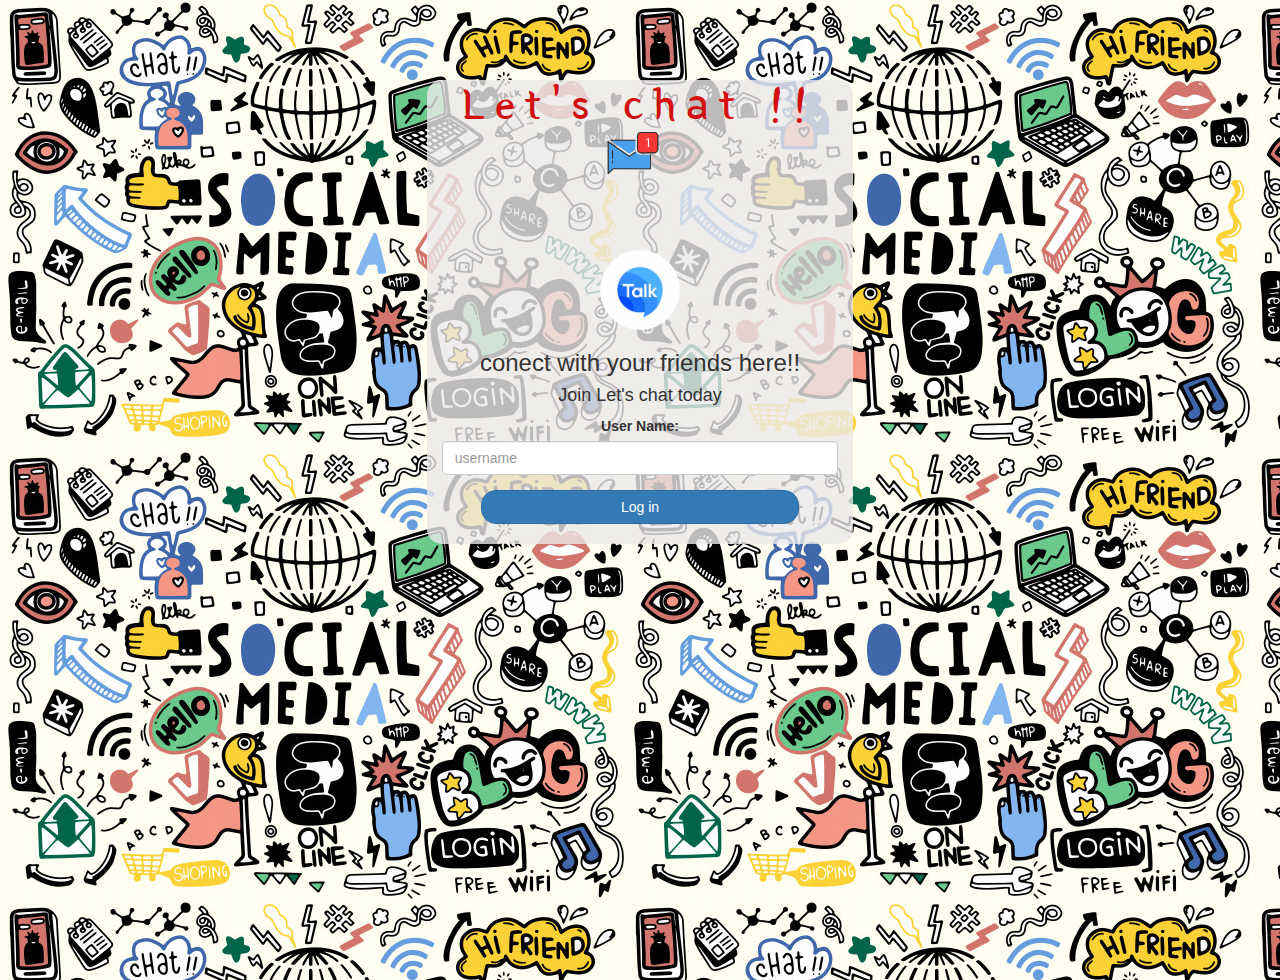
==== index.html @ 43b3870a "Add files via upload" ====
<!DOCTYPE html>
<html>
<head>
	<title>let's chat !!</title>
<link href="https://fonts.googleapis.com/css?family=Yeon+Sung&display=swap" rel="stylesheet"><meta name="viewport" content="width=device-width, initial-scale=1">

<link rel="stylesheet" href="https://maxcdn.bootstrapcdn.com/bootstrap/3.4.0/css/bootstrap.min.css">
<script src="https://ajax.googleapis.com/ajax/libs/jquery/3.4.1/jquery.min.js"></script>
<script src="https://maxcdn.bootstrapcdn.com/bootstrap/3.4.0/js/bootstrap.min.js"></script>

<link rel="stylesheet" type="text/css" href="style.css">
<script src="kwitter.js"></script>
</head>
<body background="doodle.jpg">
<center>
	
	<div class="col-lg-4 col-md-6 col-sm-6 col-xs-11 login_div">
		<h1 class="header">	
			Let's chat !!	<sup>
		<img src="m2.png">
		</sup>
	</h1>
	<img src="logo.jpg" class="logo">
		<h3 >conect with your friends here!!</h3>
		<h4 >Join Let's chat
			 today</h4>
		<div class="form-group">
		  <label >User Name:</label>
<input type="text"id="user_name"class="form-control"placeholder="username">
		</div>
		<button id="login_button" class="btn btn-primary"onclick="addUser()">Log in</button>
		<br><br>
	</div>
</center>
</body>
</html>
---- style.css ----
html, body
{
  height: 100%;
  margin: 0;
}



.header
{
	color: rgb(211, 16, 16);font-family: 'Yeon Sung';font-size: 45px;letter-spacing: 10px;margin-top: 80px;
}
.header img
{
	width: 80px;margin-left: -15px;
}

.login_div
{
	background: rgba(235, 232, 232, 0.8);float: none;border-radius: 15px;
}

.logo
{
	width: 80px;margin-top: 30px;border-radius: 40px;
}

#login_button
{
	width: 80%;border-radius: 15px;
}

.room_name
{
	cursor: pointer;
	font-size: 20px;
}


#logout
{
	font-size: 20px; float: right;
}


#output
{
	padding: 10px; width:80%;background: rgba(255,255,255,0.8);border-radius: 15px;
}

.input_div_room_page
{
	width: 80%;
}

.input_div label
{
	color: white;font-size: 20px;
}


.input_div_message_page
{
	position: fixed;bottom: 0px;width: 100%;background: rgba(255,255,255,0.8);
}
.input_div_message_page label
{
	color: black;
}
.input_div_message_page #msg
{
	width: 80%;
}
.input_div_message_page button
{
	margin-top: 15px;
	width: 50%; 
}
.color_white
{
	color: rgb(236, 14, 14);
	font-size: 40px;
}

.user_tick
{
	width:20px;
}
.message_h4
{
	padding-left:5px;color:grey;
}
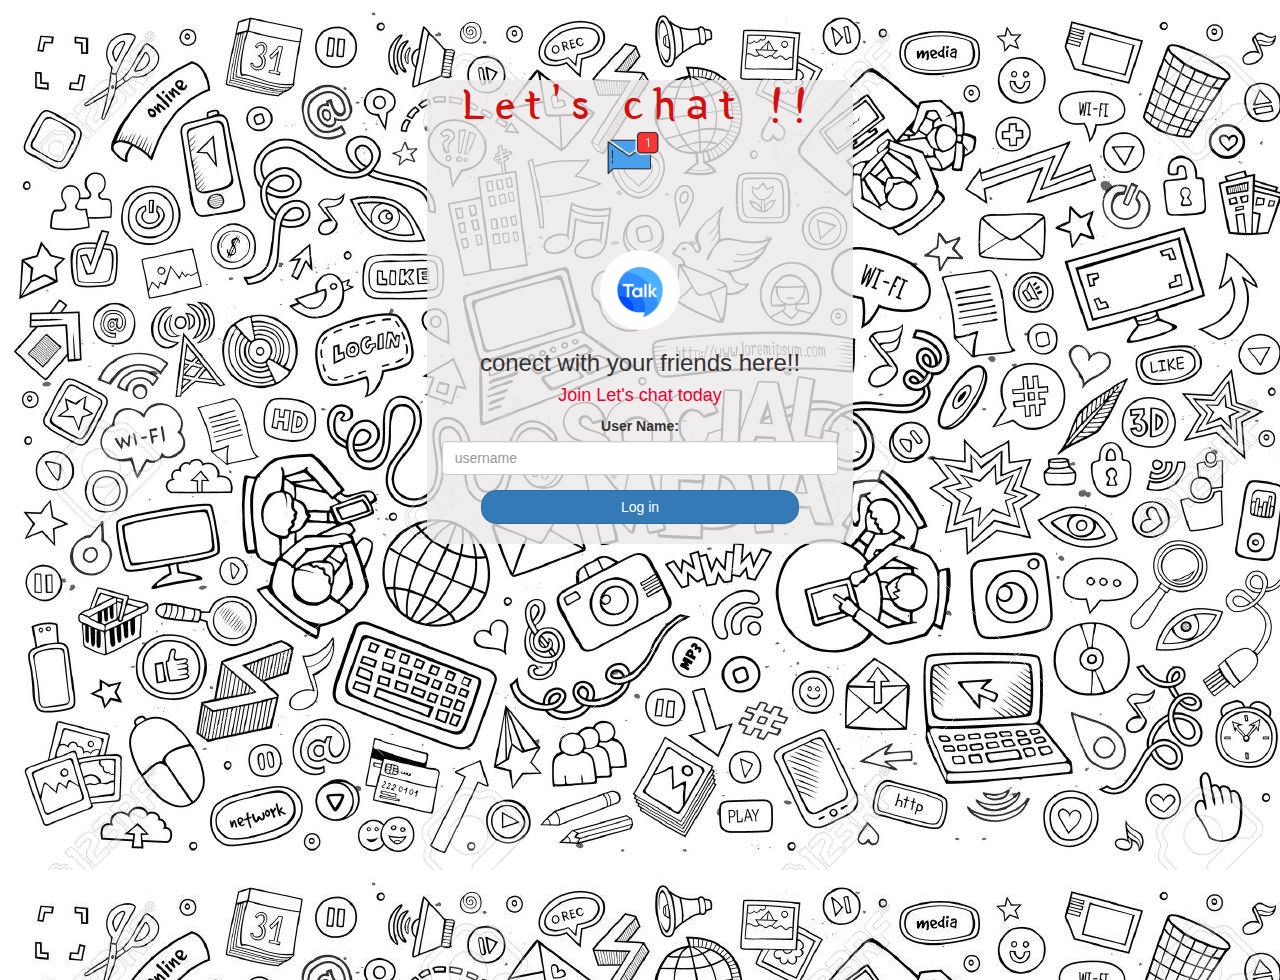
==== commit 8e72dd12: "Add files via upload" ====
--- a/index.html
+++ b/index.html
@@ -11,7 +11,7 @@
 <link rel="stylesheet" type="text/css" href="style.css">
 <script src="kwitter.js"></script>
 </head>
-<body background="doodle.jpg">
+<body background="doodle B.jpg">
 <center>
 	
 	<div class="col-lg-4 col-md-6 col-sm-6 col-xs-11 login_div">
@@ -19,7 +19,9 @@
 			Let's chat !!	<sup>
 		<img src="m2.png">
 		</sup>
-	</h1>
+		</h1>	
+	
+	
 	<img src="logo.jpg" class="logo">
 		<h3 >conect with your friends here!!</h3>
 		<h4 >Join Let's chat
@@ -28,7 +30,7 @@
 		  <label >User Name:</label>
 <input type="text"id="user_name"class="form-control"placeholder="username">
 		</div>
-		<button id="login_button" class="btn btn-primary"onclick="addUser()">Log in</button>
+		<button id="login_button" class="btn btn-primary"onclick="addUser();">Log in</button>
 		<br><br>
 	</div>
 </center>
--- a/style.css
+++ b/style.css
@@ -65,7 +65,7 @@
 }
 .input_div_message_page label
 {
-	color: black;
+	color: rgb(255, 2, 2);
 }
 .input_div_message_page #msg
 {
@@ -89,4 +89,9 @@
 .message_h4
 {
 	padding-left:5px;color:grey;
+}
+h4{
+	color: rgb(238, 0, 48);
+	
+
 }